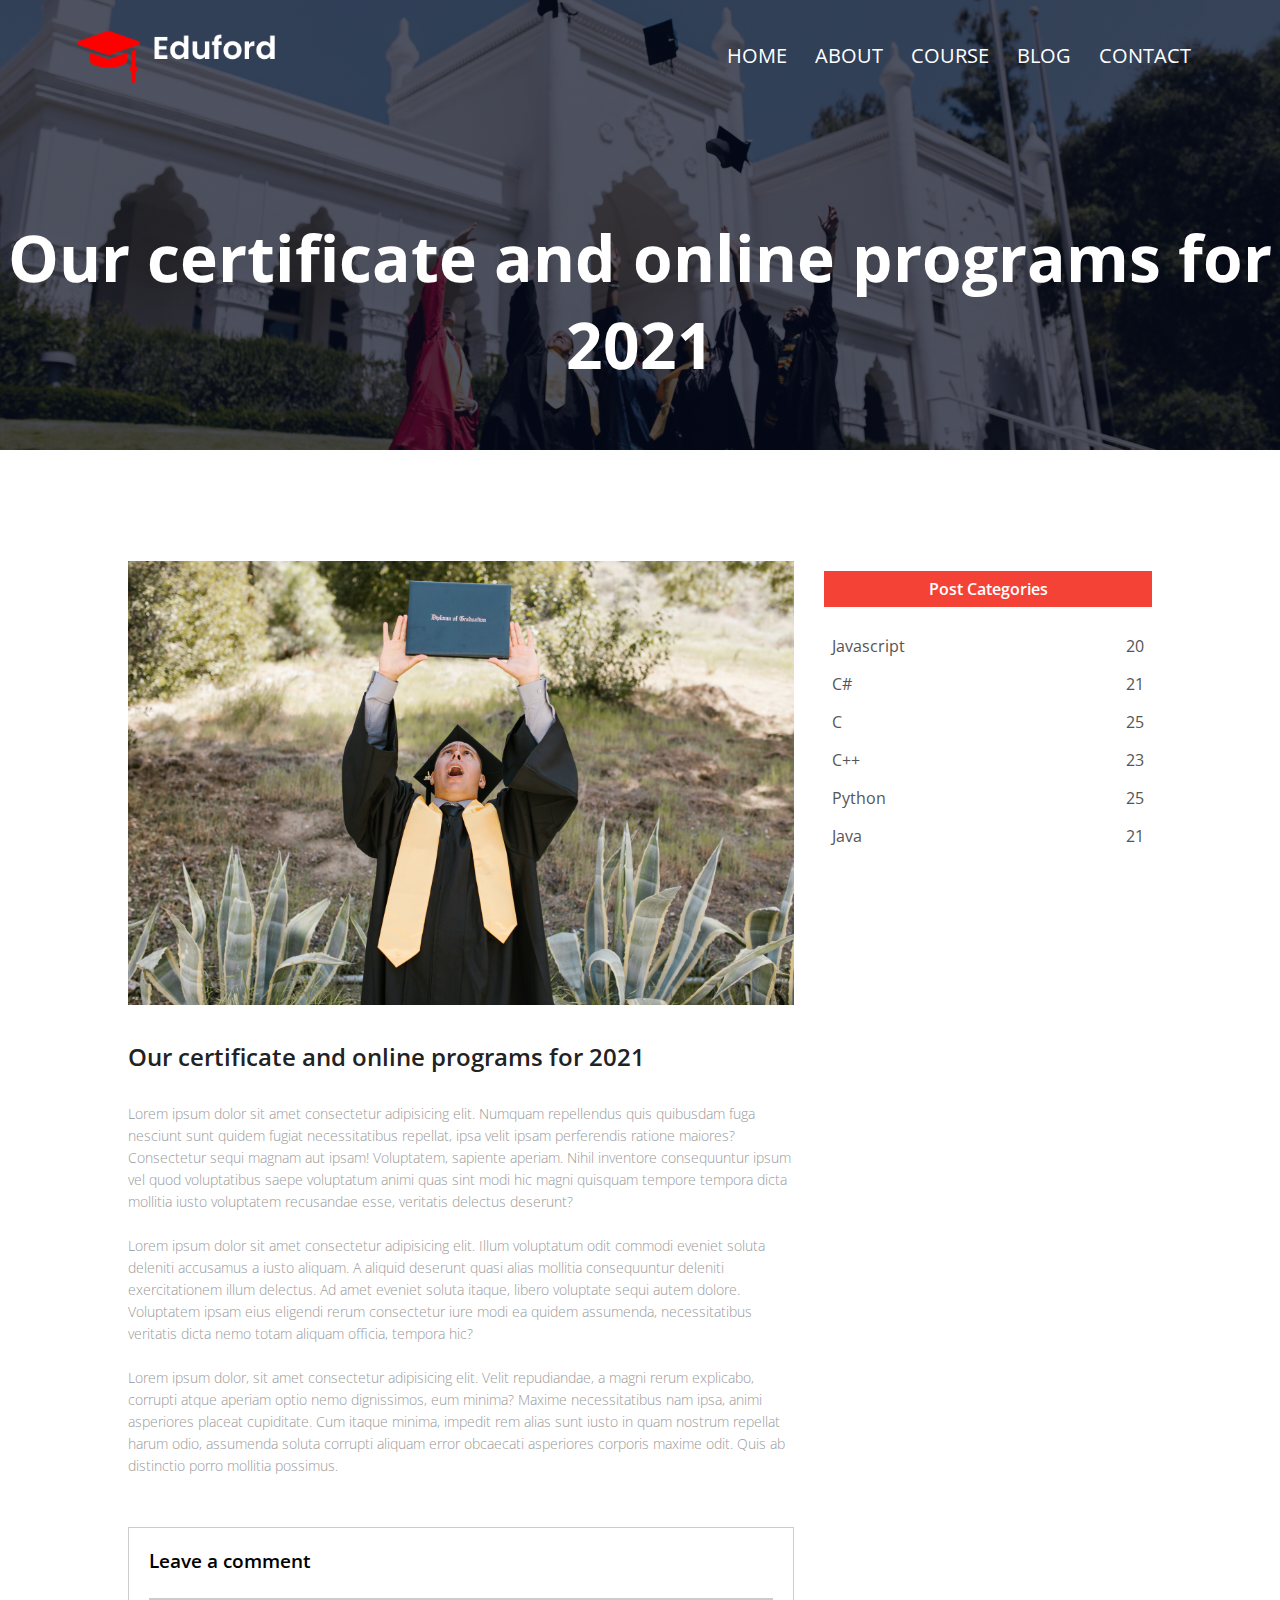
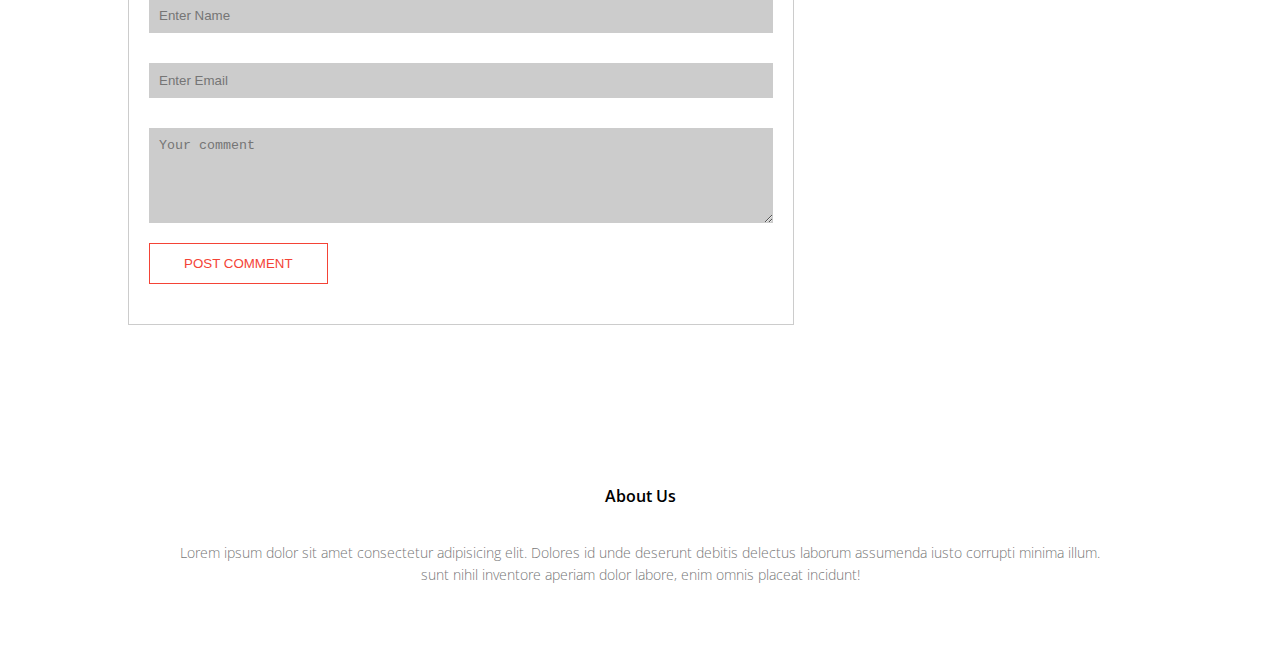
==== blog.html @ 6663b3c7 "Created subcategories" ====
<!DOCTYPE html>
<html lang="en">
<head>
    <meta charset="UTF-8">
    <meta http-equiv="X-UA-Compatible" content="IE=edge">
    <meta name="viewport" content="width=device-width, initial-scale=1.0">
    <title>University Website</title>
    <link rel="stylesheet" href="style.css">
    <link rel="stylesheet" href="https://cdnjs.cloudflare.com/ajax/libs/font-awesome/5.15.3/css/all.min.css" integrity="sha512-iBBXm8fW90+nuLcSKlbmrPcLa0OT92xO1BIsZ+ywDWZCvqsWgccV3gFoRBv0z+8dLJgyAHIhR35VZc2oM/gI1w==" crossorigin="anonymous" referrerpolicy="no-referrer" />
</head>
<body>
    <section class="sub-header">
        <nav>
            <a href="index.html"><img src="images/logo.png" alt="logo"></a>
            <div class="nav-links" id="navLinks">
                <i class="fas fa-times" onclick="hideMenu()"></i>
                <ul>
                    <li><a href="#">HOME</a></li>
                    <li><a href="#">ABOUT</a></li>
                    <li><a href="#">COURSE</a></li>
                    <li><a href="#">BLOG</a></li>
                    <li><a href="#">CONTACT</a></li>
                </ul>
            </div>
            <i class="fas fa-bars" onclick="showMenu()"></i>
        </nav>
        <h1>Our certificate and online programs for 2021</h1>
    </section>

    <section class="blog-content">
        <div class="row">
            <div class="blog-left">
                <img src="images/certificate.jpg" alt="certificate">
                <h2>Our certificate and online programs for 2021</h2>
                <p>Lorem ipsum dolor sit amet consectetur adipisicing elit. Numquam repellendus quis quibusdam fuga nesciunt sunt quidem fugiat necessitatibus repellat, ipsa velit ipsam perferendis ratione maiores? Consectetur sequi magnam aut ipsam!
                Voluptatem, sapiente aperiam. Nihil inventore consequuntur ipsum vel quod voluptatibus saepe voluptatum animi quas sint modi hic magni quisquam tempore tempora dicta mollitia iusto voluptatem recusandae esse, veritatis delectus deserunt?</p>
                    <br>
                <p>Lorem ipsum dolor sit amet consectetur adipisicing elit. Illum voluptatum odit commodi eveniet soluta deleniti accusamus a iusto aliquam. A aliquid deserunt quasi alias mollitia consequuntur deleniti exercitationem illum delectus.
                Ad amet eveniet soluta itaque, libero voluptate sequi autem dolore. Voluptatem ipsam eius eligendi rerum consectetur iure modi ea quidem assumenda, necessitatibus veritatis dicta nemo totam aliquam officia, tempora hic?</p>
                    <br>
                    <p>Lorem ipsum dolor, sit amet consectetur adipisicing elit. Velit repudiandae, a magni rerum explicabo, corrupti atque aperiam optio nemo dignissimos, eum minima? Maxime necessitatibus nam ipsa, animi asperiores placeat cupiditate.
                    Cum itaque minima, impedit rem alias sunt iusto in quam nostrum repellat harum odio, assumenda soluta corrupti aliquam error obcaecati asperiores corporis maxime odit. Quis ab distinctio porro mollitia possimus.</p>
                        
                    <div class="comment-box">
                        <h3>Leave a comment</h3>
                        <form class="comment-form">
                            <input type="text" placeholder="Enter Name">
                            <input type="email" placeholder="Enter Email">
                            <textarea rows="5" placeholder="Your comment"></textarea>
                            <button type="submit" class="hero-btn red-btn">POST COMMENT</button>
                        </form>
                    </div>
                </div>
            <div class="blog-right">
                <h3>Post Categories</h3>
                <div>
                    <span>Javascript</span>
                    <span>20</span>
                </div>
                <div>
                    <span>C#</span>
                    <span>21</span>
                </div>
                <div>
                    <span>C</span>
                    <span>25</span>
                </div>
                <div>
                    <span>C++</span>
                    <span>23</span>
                </div>
                <div>
                    <span>Python</span>
                    <span>25</span>
                </div>
                <div>
                    <span>Java</span>
                    <span>21</span>
                </div>
            </div>
        </div>
    </section>    
    
    <section class="footer">
        <h4>About Us</h4>
        <p>Lorem ipsum dolor sit amet consectetur adipisicing elit. Dolores id unde deserunt debitis delectus laborum assumenda iusto corrupti minima illum.<br>sunt nihil inventore aperiam dolor labore, enim omnis placeat incidunt!</p>
        <div class="icons">
            <i class="fab fa-facebook-f"></i>
            <i class="fab fa-twitter"></i>
            <i class="fab fa-instagram"></i>
            <i class="fab fa-linkedin-in"></i>
        </div>
    </section>

    <script src="toggleMenu.js"></script>
</body>
</html>
---- style.css ----
@import url('https://fonts.googleapis.com/css2?family=Open+Sans&display=swap');

*{
    margin: 0;
    padding: 0;
}
body{
    font-family: 'Open Sans', sans-serif;
    overflow-x: hidden;
}

.header{
    min-height: 100vh;
    width: 100vw;
    background-image: linear-gradient(rgba(4,9,30,0.7),rgba(4,9,30,0.7)), url(images/banner.jpg);
    background-position: center;
    background-size: cover;
    position: relative;
}

nav{
    display: flex;
    padding: 2% 6%;
    align-content: space-between;
    align-items: center;
}

nav img {
    width: 200px;
}

.nav-links{
    flex: 1;
    text-align: right;
}

.nav-links ul li{
    list-style: none;
    display: inline-block;
    padding: 8px 12px;
    position: relative;
}

.nav-links ul li::after{
    content: '';
    width: 0%;
    height: 2px;
    background: #f44336;
    display: block;
    margin: auto;
    transition: .3s;
}

.nav-links ul li:hover::after{
    width: 100%;
}

.nav-links ul li a{
    text-decoration: none;
    color: #fff;
    font-size: 20px;
}

.text-box{
    position: absolute;
    width: 90%;
    color: #fff;
    top: 50%;
    left: 50%;
    transform: translate(-50%,-50%);
    text-align: center;
}

.text-box h1{
    font-size: 64px;
}

.text-box p{
    margin: 10px 0 40px;
    font-size: 14px;
    color: #fff;
}

.hero-btn{
    display: inline-block;
    text-decoration: none;
    color: #fff;
    border: 1px solid #fff;
    padding: 12px 34px;
    font: 14px;
    background: transparent;
    position: relative;
    cursor: pointer;
}

.hero-btn:hover{
    border: 1px solid #f44336;
    background: #f44336;
    transition: .5s;
}

nav .fas{
    display: none;
}

    /*Courses section*/

.course{
    width: 80%;
    margin: auto;
    text-align: center;
}

.course h1{
    font-size: 34px;
    font-weight: 600;
    margin-top: 60px;
}

p{
    color: #777;
    font-size: 14px;
    font-weight: 300;
    line-height: 22px;
    padding: 10px;
}

.row{
    margin-top: 5%;
    display: flex;
    justify-content: space-between;
}

.course-col{
    flex-basis: 31%;
    background: #fff3f3;
    border-radius: 10px;
    margin-bottom: 5%;
    padding: 20px 12px;
    box-sizing: border-box;
    transition: .3s;
    cursor: pointer;
}
h3{
    text-align: center;
    font-weight: 600;
    margin: 10px 0;
}

.course-col:hover{
    box-shadow: 0 0 20px 0 rgba(0,0,0,0.2);
}

/*Campus section*/

.campus{
    width: 80%;
    margin: auto;
    text-align: center;
}

.campus-col{
    flex-basis: 32%;
    border-radius: 10px;
    margin-bottom: 30px;
    position: relative;
    overflow: hidden;
}

.campus-col img{
    width: 100%;
    display: block;
}

.layer{
    height: 100%;
    width: 100%;
    position: absolute;
    top: 0;
    left: 0;
    transition: .5s;
}

.layer:hover{
    background: rgba(226,0,0,0.4);
}

.layer h3{
    width: 100%;
    font-weight: 500;
    color: #fff;
    font-size: 26px;
    bottom: 0;
    left: 50%;
    transform: translate(-50%);
    position: absolute;
    opacity: 0;
    transition: .4s;
}
.layer:hover h3{
    bottom: 49%;
    opacity: 1;
}

/*Facilities section*/

.facilities{
    width: 80%;
    margin: auto;
    text-align: center;
    padding-top: 50px;
}
 
.facilities-col{
    flex-basis: 31%;
    border-radius: 10px;
    margin-bottom: 5%;
    text-align: center;
}

.facilities-col img{
    width: 100%;
    border-radius: 10px;
}

.facilities-col p{
    padding-top: 0;
}

.facilities-col h3{
    margin-top: 20px;
    margin-bottom: 16px;
}

/*Testimonials section*/

.testimonials{
    width: 80%;
    margin: auto;
    text-align: center;
}

.testimonial-col{
    flex-basis: 44%;
    border-radius: 10px;
    margin-bottom: 5%;
    text-align: left;
    background: #fff3f3;
    padding-top: 25px;
    cursor: pointer;
    display: flex;
}

.testimonial-col img{
    height: 60px;
    margin: 30px 10px;
    border-radius: 50%;
}

.testimonial-col p{
    padding: 20px;
}

.testimonial-col h3{
    margin: 0 0 0 30px;
    text-align: left;
}

/*Cta section*/

.cta{
    margin: 0 auto;
    width: 80%;
    background-image: linear-gradient(rgba(0,0,0,0.7), rgba(0,0,0,0.7)), url(images/banner2.jpg);
    background-position: center;
    background-size: cover;
    border-radius: 10px;
    text-align: center;
    padding: 100px 0;
}

.cta h1{
    color: #fff;
    margin-bottom: 40px;
    padding: 0;
}

/*Footer section*/

.footer{
    width: 100%;
    text-align: center;
    padding: 30px 0;

}

.footer h4{
    margin-bottom: 25px;
    margin-top: 20px;
    font-weight: 600;
}

/*Icons section*/

.icons .fab{
    color: #f44336;
    margin: 0 13px;
    cursor: pointer;
    padding: 15px 0;
}



/*About Us Page*/

.sub-header{
    height: 50vh;
    width: 100%;
    background-image: linear-gradient(rgba(4,9,30,0.7), rgba(4,9,30,0.7)), url(images/background.jpg);
    background-position: center;
    background-size: cover;
    text-align: center;
    color: #fff;
}

.sub-header h1{
    margin-top: 100px;
    font-size: 64px;
}

.about-us{
    width: 80%;
    margin: auto;
    padding-top: 80px;
    padding-bottom: 50px;
}

.about-col{
    flex-basis: 48%;
    padding-bottom: 30px 2px;
}

.about-col img{
    width: 100%;
}

.about-col h1{
    padding-top: 0;
    font-size: 36px;
}

.about-col p{
    padding: 15px 0 25px;
}

.red-btn{
    border: 1px solid #f44336;
    background: transparent;
    color: #f44336;
    margin-bottom: 30px;
}

.red-btn:hover{
    color: #fff;
}

/*Blog content section*/

.blog-content{
    width: 80%;
    margin: auto;
    padding: 60px 0;
}

.blog-left{
    flex-basis: 65%;
}

.blog-left img{
    width: 100%;
}

.blog-left h2{
    color: #222;
    font-weight: 600;
    margin: 30px 0;
}

.blog-left p{
    color: #999;
    padding: 0;
}

.blog-right{
    flex-basis: 32%;
}

.blog-right h3{
    background: #f44336;
    color: #fff;
    padding: 7px 0;
    font-size: 16px;
    margin-bottom: 20px;
}

.blog-right div{
    display: flex;
    align-items: center;
    justify-content: space-between;
    color: #555;
    padding: 8px;
    box-sizing: border-box;
}

.comment-box{
    border: 1px solid #ccc;
    margin: 50px 0;
    padding: 10px 20px; 
}

.comment-box h3{
    text-align: left;
}
.comment-form input, 
.comment-form textarea{
    width: 100%;
    padding: 10px;
    margin: 15px 0;
    box-sizing: border-box;
    outline: none;
    border: none;
    background:#ccc ;
}
@media(max-width: 700px){
    .text-box h1{
        font-size: 24px;
    }
    .nav-links ul li{
        display: block;
    }
    .nav-links{
        position: absolute;
        background: #f44336;
        height: 100vh;
        width: 200px;
        top: 0;
        right: -200px;
        text-align: center;
        z-index: 2;
        transition: .8s;
    }

    nav .fas{
        display: block;
        color: #fff;
        margin: 5px;
        font-size: 22px;
        cursor: pointer;
        margin-right: 5px;
    }

    .nav-links ul{
        padding: 30px;
    }

    nav a{
        width: 100%;
        text-align: center;
    }
    /*Courses section*/

    .row{
        flex-direction: column;
    }

    /*Cta section*/

    .cta h1{
        font-size: 18px;
    }
    .sub-header h1{
        font-size: 24px;
    }
}
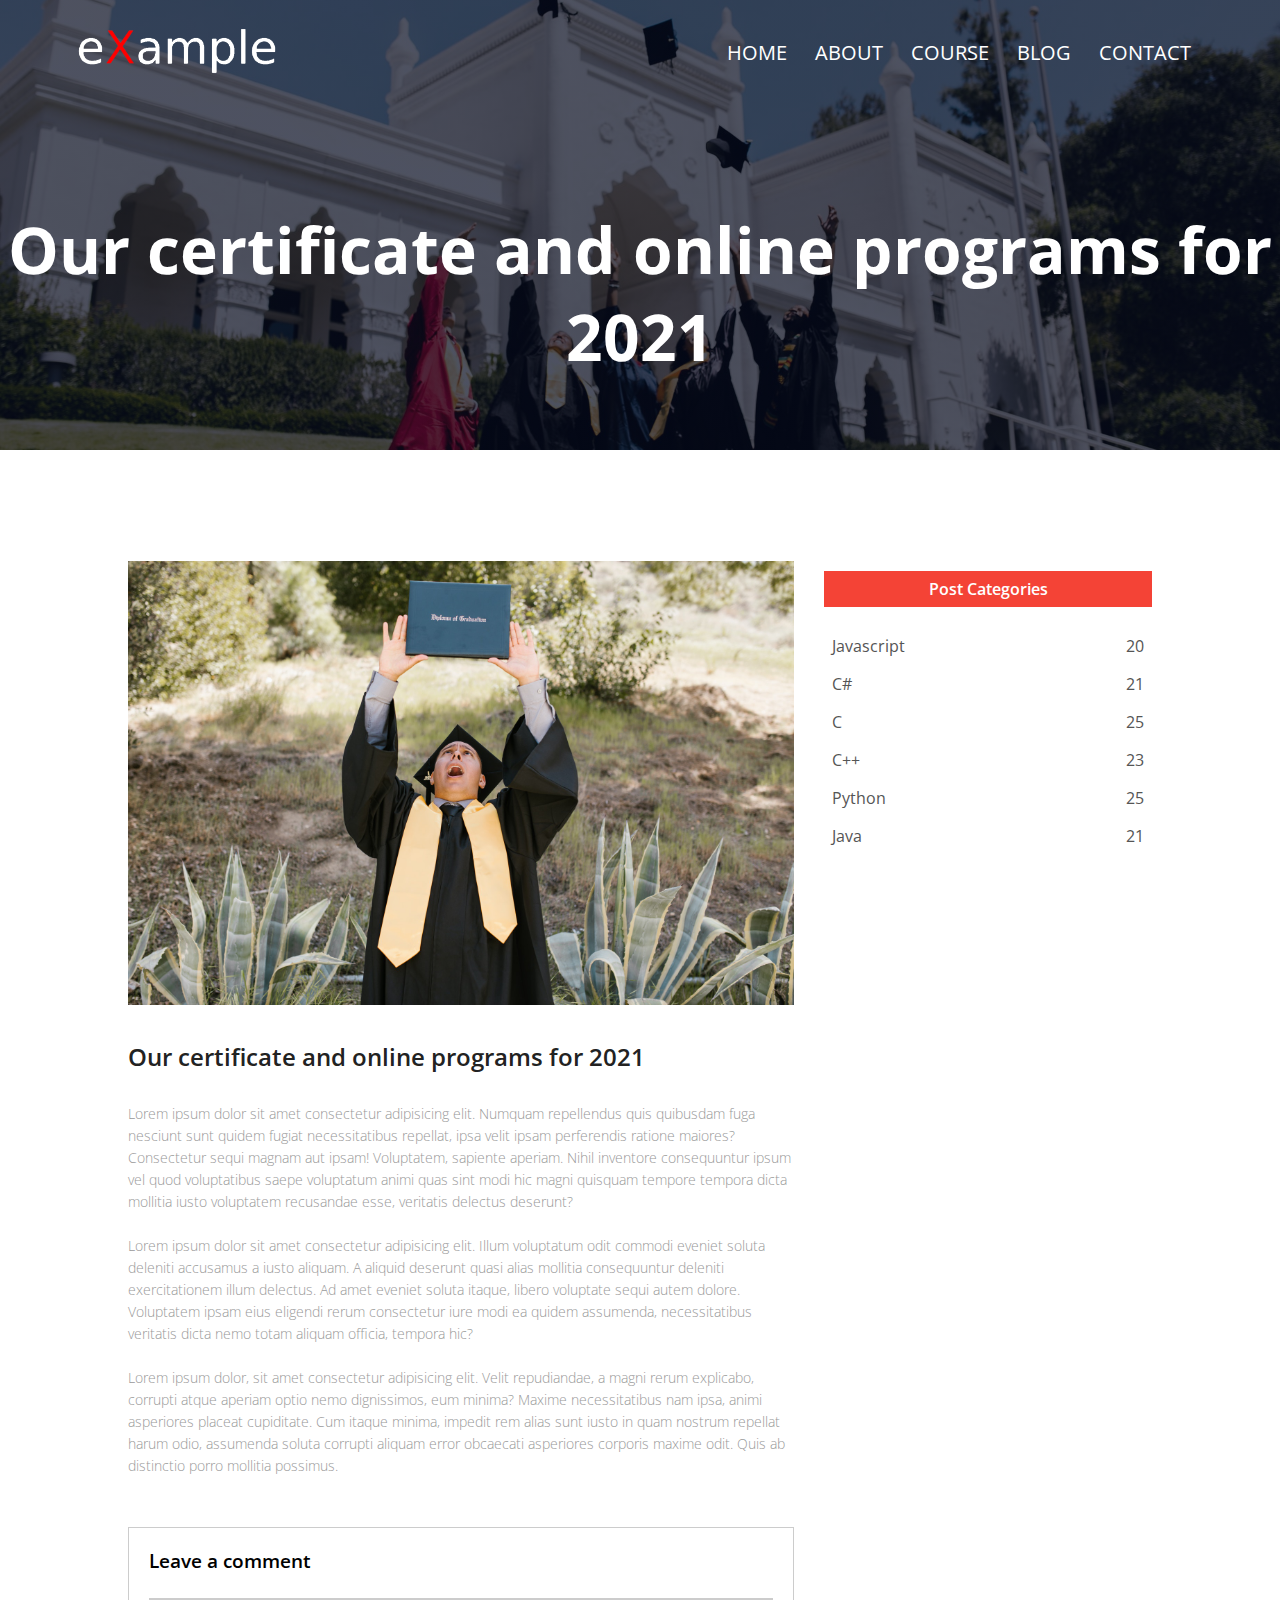
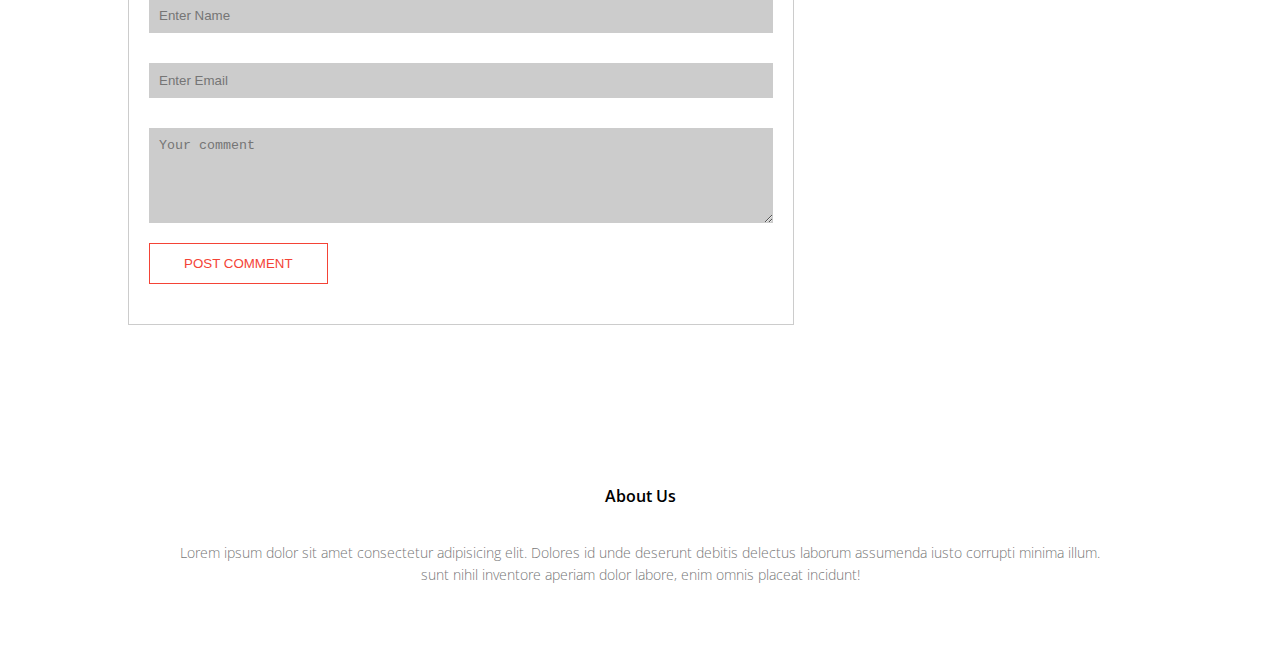
==== commit 5f722ff1: "Created contact subcategories" ====
--- a/blog.html
+++ b/blog.html
@@ -15,11 +15,11 @@
             <div class="nav-links" id="navLinks">
                 <i class="fas fa-times" onclick="hideMenu()"></i>
                 <ul>
-                    <li><a href="#">HOME</a></li>
-                    <li><a href="#">ABOUT</a></li>
-                    <li><a href="#">COURSE</a></li>
-                    <li><a href="#">BLOG</a></li>
-                    <li><a href="#">CONTACT</a></li>
+                    <li><a href="index.html">HOME</a></li>
+                    <li><a href="about.html">ABOUT</a></li>
+                    <li><a href="course.html">COURSE</a></li>
+                    <li><a href="blog.html">BLOG</a></li>
+                    <li><a href="contact.html">CONTACT</a></li>
                 </ul>
             </div>
             <i class="fas fa-bars" onclick="showMenu()"></i>
--- a/style.css
+++ b/style.css
@@ -431,6 +431,60 @@
     border: none;
     background:#ccc ;
 }
+
+.location{
+    width: 80%;
+    margin: auto;
+    padding: 80px 0 0 0;
+}
+
+.location iframe{
+    width: 100%;
+}
+
+.contact-us{
+    width: 80%;
+    margin: auto;
+}
+
+.contact-col{
+    flex-basis: 48%;
+    margin-bottom: 30px;
+}
+
+.contact-col div{
+    display: flex;
+    align-items: center;
+    margin-bottom: 30px;
+} 
+
+.contact-col div .fas{
+    font-size: 36px;
+    color: #f44336;
+    margin: 10px;
+}
+
+.contact-col div p{
+    padding: 0;
+}
+
+.contact-col div h5{
+    font-size: 20px;
+    margin-bottom: 5px;
+    color: #555;
+    font-weight: 400;
+}
+
+.contact-col input, 
+.contact-col textarea{
+    width: 95%;
+    padding: 15px 5px;
+    margin-bottom: 17px;
+    outline: none;
+    border: 1px solid #ccc;
+}
+
+
 @media(max-width: 700px){
     .text-box h1{
         font-size: 24px;
@@ -439,7 +493,7 @@
         display: block;
     }
     .nav-links{
-        position: absolute;
+        position: fixed;
         background: #f44336;
         height: 100vh;
         width: 200px;
